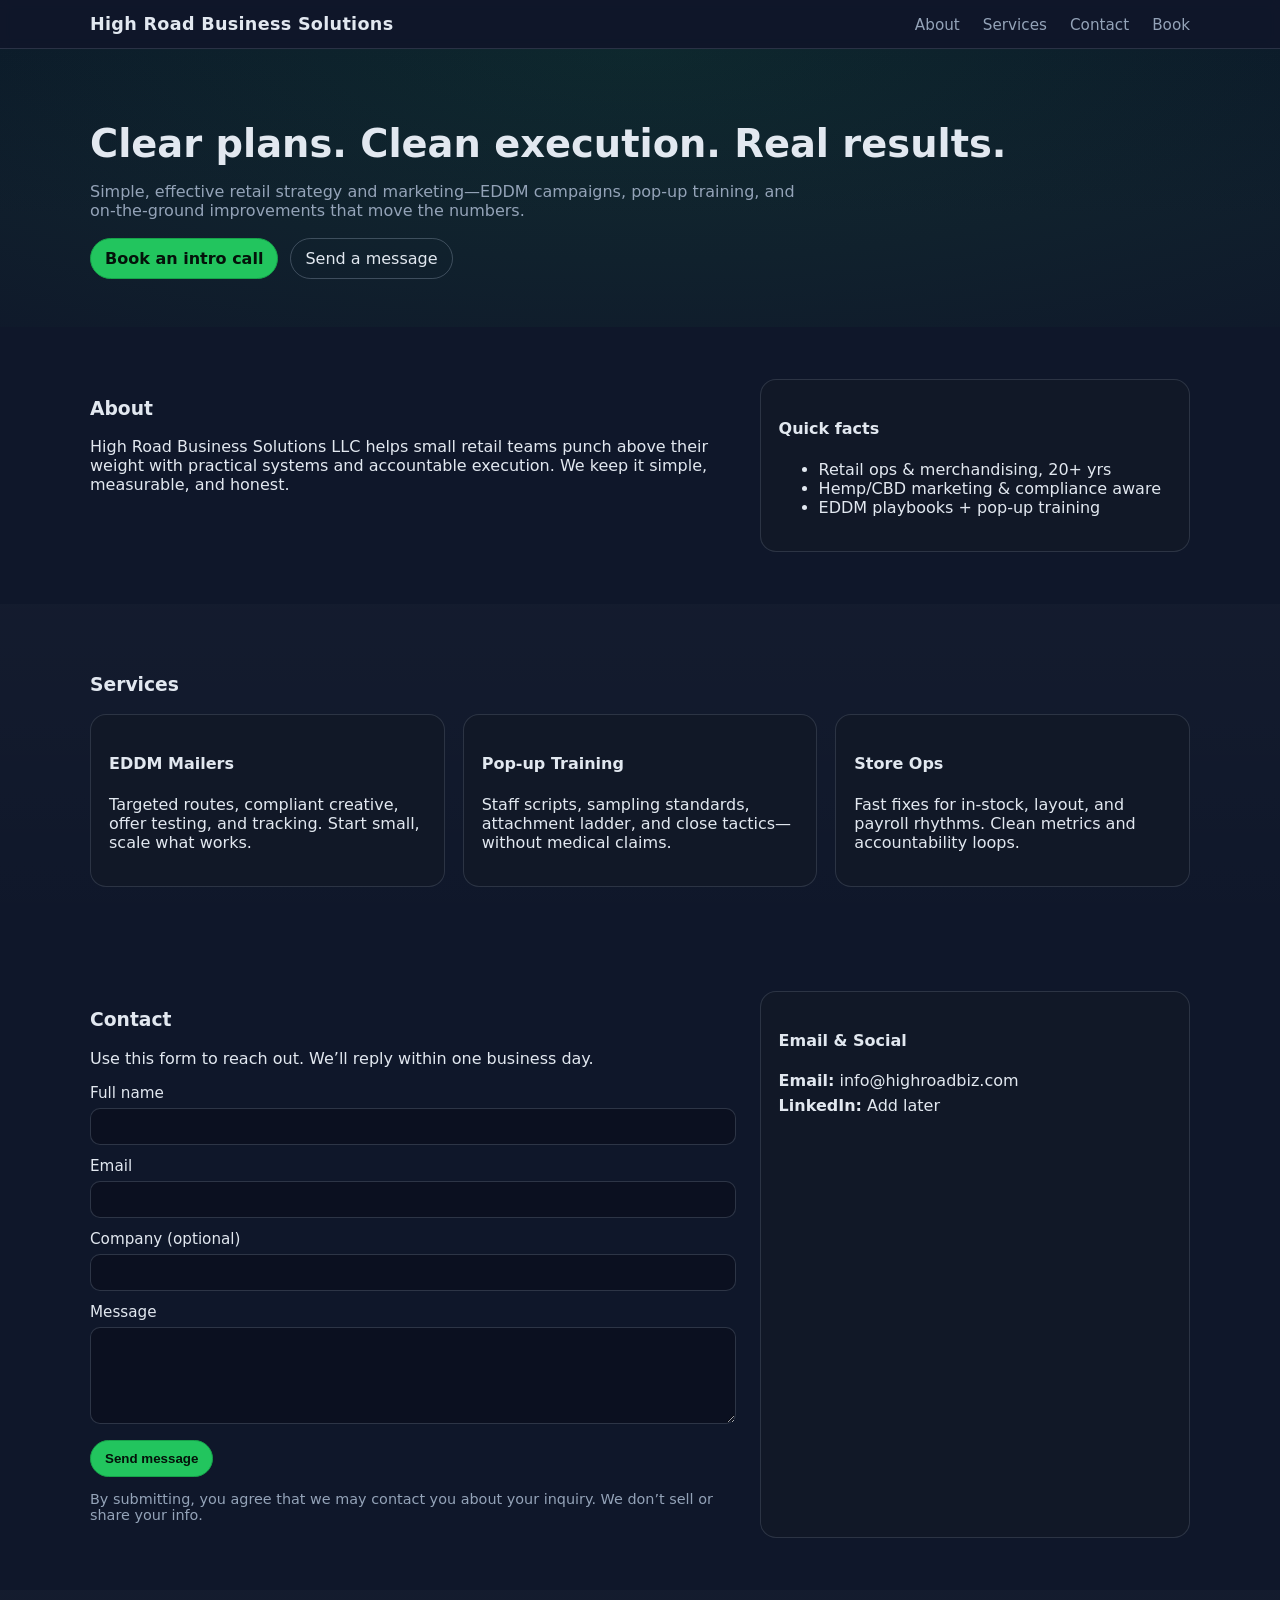
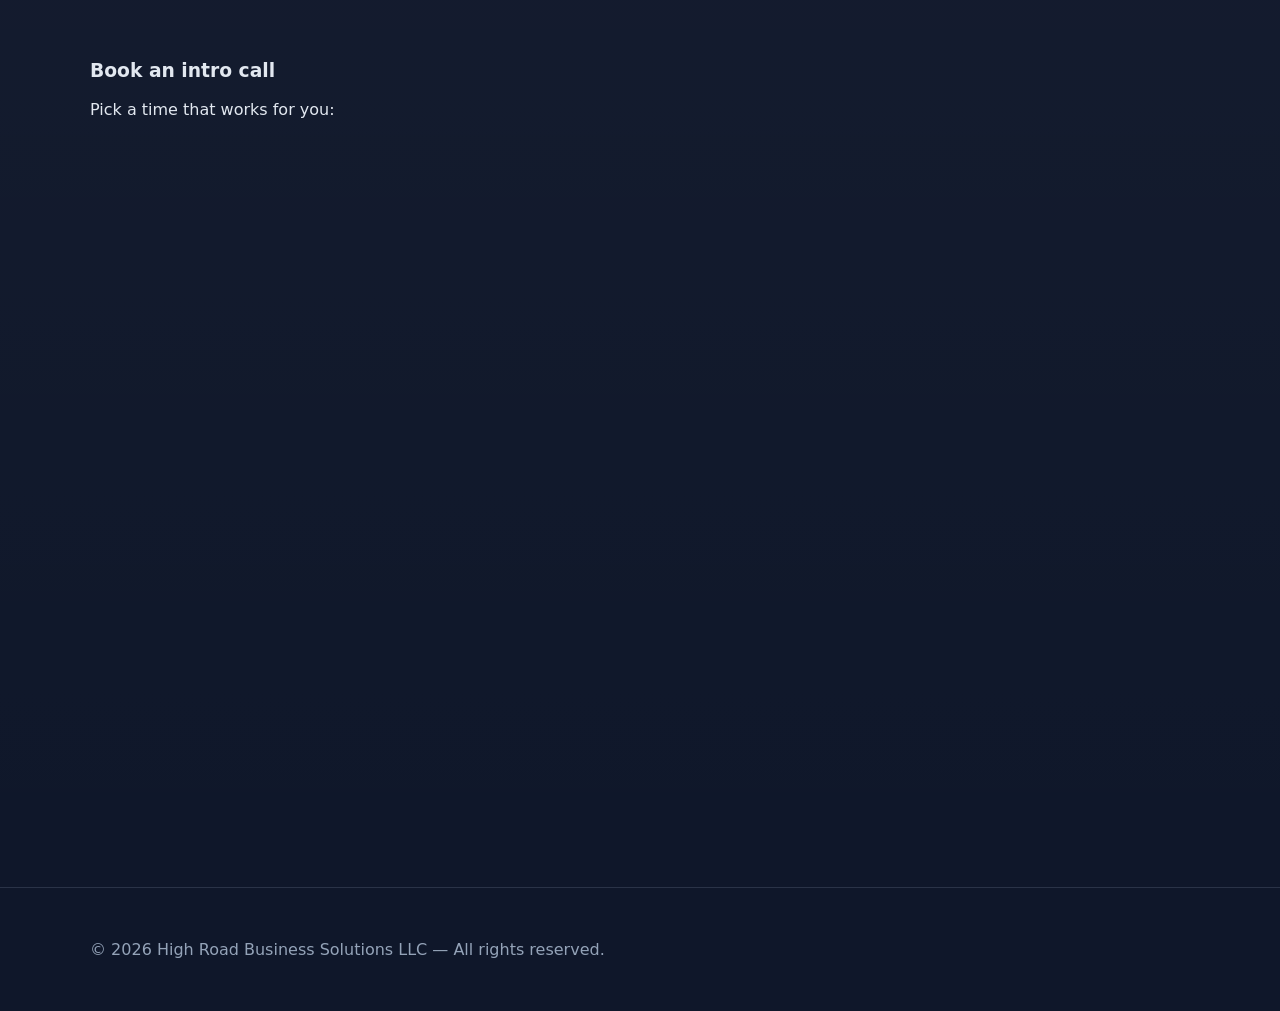
==== index.html @ 43e357ac "Add files via upload" ====
<!doctype html>
<html lang="en">
<head>
  <meta charset="utf-8">
  <meta name="viewport" content="width=device-width, initial-scale=1">
  <title>High Road Business Solutions</title>
  <meta name="description" content="Consulting and marketing support for hemp/CBD and local retail — EDDM, pop-up training, and practical growth ops.">
  <link rel="stylesheet" href="styles.css">
  <link rel="preconnect" href="https://assets.calendly.com">
</head>
<body>
  <header class="site-header">
    <div class="container">
      <h1 class="logo">High Road Business Solutions</h1>
      <nav class="nav">
        <a href="#about">About</a>
        <a href="#services">Services</a>
        <a href="#contact">Contact</a>
        <a href="#booking">Book</a>
      </nav>
    </div>
  </header>

  <main>
    <section class="hero">
      <div class="container">
        <h2>Clear plans. Clean execution. Real results.</h2>
        <p>Simple, effective retail strategy and marketing—EDDM campaigns, pop‑up training, and on‑the‑ground improvements that move the numbers.</p>
        <div class="cta-row">
          <a href="#booking" class="btn primary">Book an intro call</a>
          <a href="#contact" class="btn">Send a message</a>
        </div>
      </div>
    </section>

    <section id="about" class="section">
      <div class="container two-col">
        <div>
          <h3>About</h3>
          <p>High Road Business Solutions LLC helps small retail teams punch above their weight with practical systems and accountable execution. We keep it simple, measurable, and honest.</p>
        </div>
        <div class="card">
          <h4>Quick facts</h4>
          <ul>
            <li>Retail ops &amp; merchandising, 20+ yrs</li>
            <li>Hemp/CBD marketing &amp; compliance aware</li>
            <li>EDDM playbooks + pop‑up training</li>
          </ul>
        </div>
      </div>
    </section>

    <section id="services" class="section alt">
      <div class="container">
        <h3>Services</h3>
        <div class="grid3">
          <div class="card">
            <h4>EDDM Mailers</h4>
            <p>Targeted routes, compliant creative, offer testing, and tracking. Start small, scale what works.</p>
          </div>
          <div class="card">
            <h4>Pop‑up Training</h4>
            <p>Staff scripts, sampling standards, attachment ladder, and close tactics—without medical claims.</p>
          </div>
          <div class="card">
            <h4>Store Ops</h4>
            <p>Fast fixes for in‑stock, layout, and payroll rhythms. Clean metrics and accountability loops.</p>
          </div>
        </div>
      </div>
    </section>

    <section id="contact" class="section">
      <div class="container two-col">
        <div>
          <h3>Contact</h3>
          <p>Use this form to reach out. We’ll reply within one business day.</p>
          <!-- Netlify Forms -->
          <form name="contact" method="POST" data-netlify="true" netlify-honeypot="bot-field" action="/thank-you.html" class="form">
            <input type="hidden" name="form-name" value="contact">
            <p class="hidden">
              <label>Don’t fill this out if you’re human: <input name="bot-field" /></label>
            </p>
            <label>Full name
              <input type="text" name="name" required>
            </label>
            <label>Email
              <input type="email" name="email" required>
            </label>
            <label>Company (optional)
              <input type="text" name="company">
            </label>
            <label>Message
              <textarea name="message" rows="5" required></textarea>
            </label>
            <button type="submit" class="btn primary">Send message</button>
          </form>
          <p class="fineprint">By submitting, you agree that we may contact you about your inquiry. We don’t sell or share your info.</p>
        </div>
        <div class="card">
          <h4>Email &amp; Social</h4>
          <ul class="contact-list">
            <li><strong>Email:</strong> <a href="mailto:info@highroadbiz.com">info@highroadbiz.com</a></li>
            <li><strong>LinkedIn:</strong> <a href="#" target="_blank" rel="noopener">Add later</a></li>
          </ul>
        </div>
      </div>
    </section>

    <section id="booking" class="section alt">
      <div class="container">
        <h3>Book an intro call</h3>
        <p>Pick a time that works for you:</p>

        <!-- Calendly embed -->
        <div class="calendly-inline-widget" data-url="https://calendly.com/YOUR_HANDLE/intro" style="min-width:320px;height:700px;"></div>
        <script type="text/javascript" src="https://assets.calendly.com/assets/external/widget.js" async></script>
      </div>
    </section>
  </main>

  <footer class="site-footer">
    <div class="container">
      <p>© <span id="year"></span> High Road Business Solutions LLC — All rights reserved.</p>
    </div>
  </footer>

  <script>
    document.getElementById('year').textContent = new Date().getFullYear();
  </script>
</body>
</html>
---- styles.css ----
/* Simple, clean, responsive styles */
* { box-sizing: border-box; }
:root {
  --bg: #0f172a;      /* slate-900 */
  --fg: #e2e8f0;      /* slate-200 */
  --muted: #94a3b8;   /* slate-400 */
  --brand: #22c55e;   /* green-500 */
  --brand-dark: #16a34a;
  --card: #111827;    /* gray-900 */
  --alt: #0b1227;
}

html, body { margin:0; padding:0; font-family: system-ui, -apple-system, Segoe UI, Roboto, Arial, sans-serif; color: var(--fg); background: var(--bg); }
a { color: var(--fg); text-decoration: none; }
a:hover { text-decoration: underline; }

.container { width: min(1100px, 92%); margin: 0 auto; }

.site-header { position: sticky; top:0; backdrop-filter: blur(6px); background: rgba(15, 23, 42, 0.8); border-bottom: 1px solid rgba(148,163,184,0.2); }
.site-header .container { display:flex; align-items:center; justify-content: space-between; padding: 14px 0; }
.logo { margin:0; font-size: 1.1rem; letter-spacing: .3px; }
.nav a { margin-left: 18px; font-size: .95rem; color: var(--muted); }
.nav a:hover { color: var(--fg); }

.hero { padding: 72px 0 48px; background: radial-gradient(1200px 400px at 50% 0%, rgba(34,197,94,0.12), transparent), linear-gradient(180deg, var(--alt), transparent 60%); }
.hero h2 { font-size: clamp(1.8rem, 2.4rem, 3rem); margin: 0 0 10px; }
.hero p { color: var(--muted); max-width: 800px; }
.cta-row { margin-top: 18px; display:flex; gap: 12px; flex-wrap: wrap; }

.section { padding: 52px 0; }
.section.alt { background: linear-gradient(180deg, rgba(255,255,255,0.02), rgba(255,255,255,0.00)); }
.two-col { display:grid; grid-template-columns: 1.2fr .8fr; gap: 24px; }
@media (max-width: 900px) { .two-col { grid-template-columns: 1fr; } }
.grid3 { display:grid; grid-template-columns: repeat(3, 1fr); gap: 18px; }
@media (max-width: 900px) { .grid3 { grid-template-columns: 1fr; } }

.card { background: var(--card); border: 1px solid rgba(148,163,184,0.2); border-radius: 16px; padding: 18px; }
.form label { display:block; margin-bottom: 12px; font-size: .95rem; color: var(--fg); }
.form input, .form textarea { width:100%; margin-top: 6px; padding: 10px 12px; border-radius: 10px; border: 1px solid rgba(148,163,184,0.25); background: #0b1020; color: var(--fg); }
.form input:focus, .form textarea:focus { outline: 2px solid rgba(34,197,94,0.35); }

.hidden { position: absolute; left: -10000px; }

.btn { display:inline-block; padding: 10px 14px; border-radius: 999px; border: 1px solid rgba(148,163,184,0.35); }
.btn.primary { background: var(--brand); color: #04120a; border-color: var(--brand-dark); font-weight: 600; }
.btn.primary:hover { background: var(--brand-dark); }

.site-footer { padding: 36px 0; border-top: 1px solid rgba(148,163,184,0.2); color: var(--muted); }
.fineprint { color: var(--muted); font-size: .9rem; }

.contact-list { list-style: none; padding-left: 0; }
.contact-list li { margin: 6px 0; }
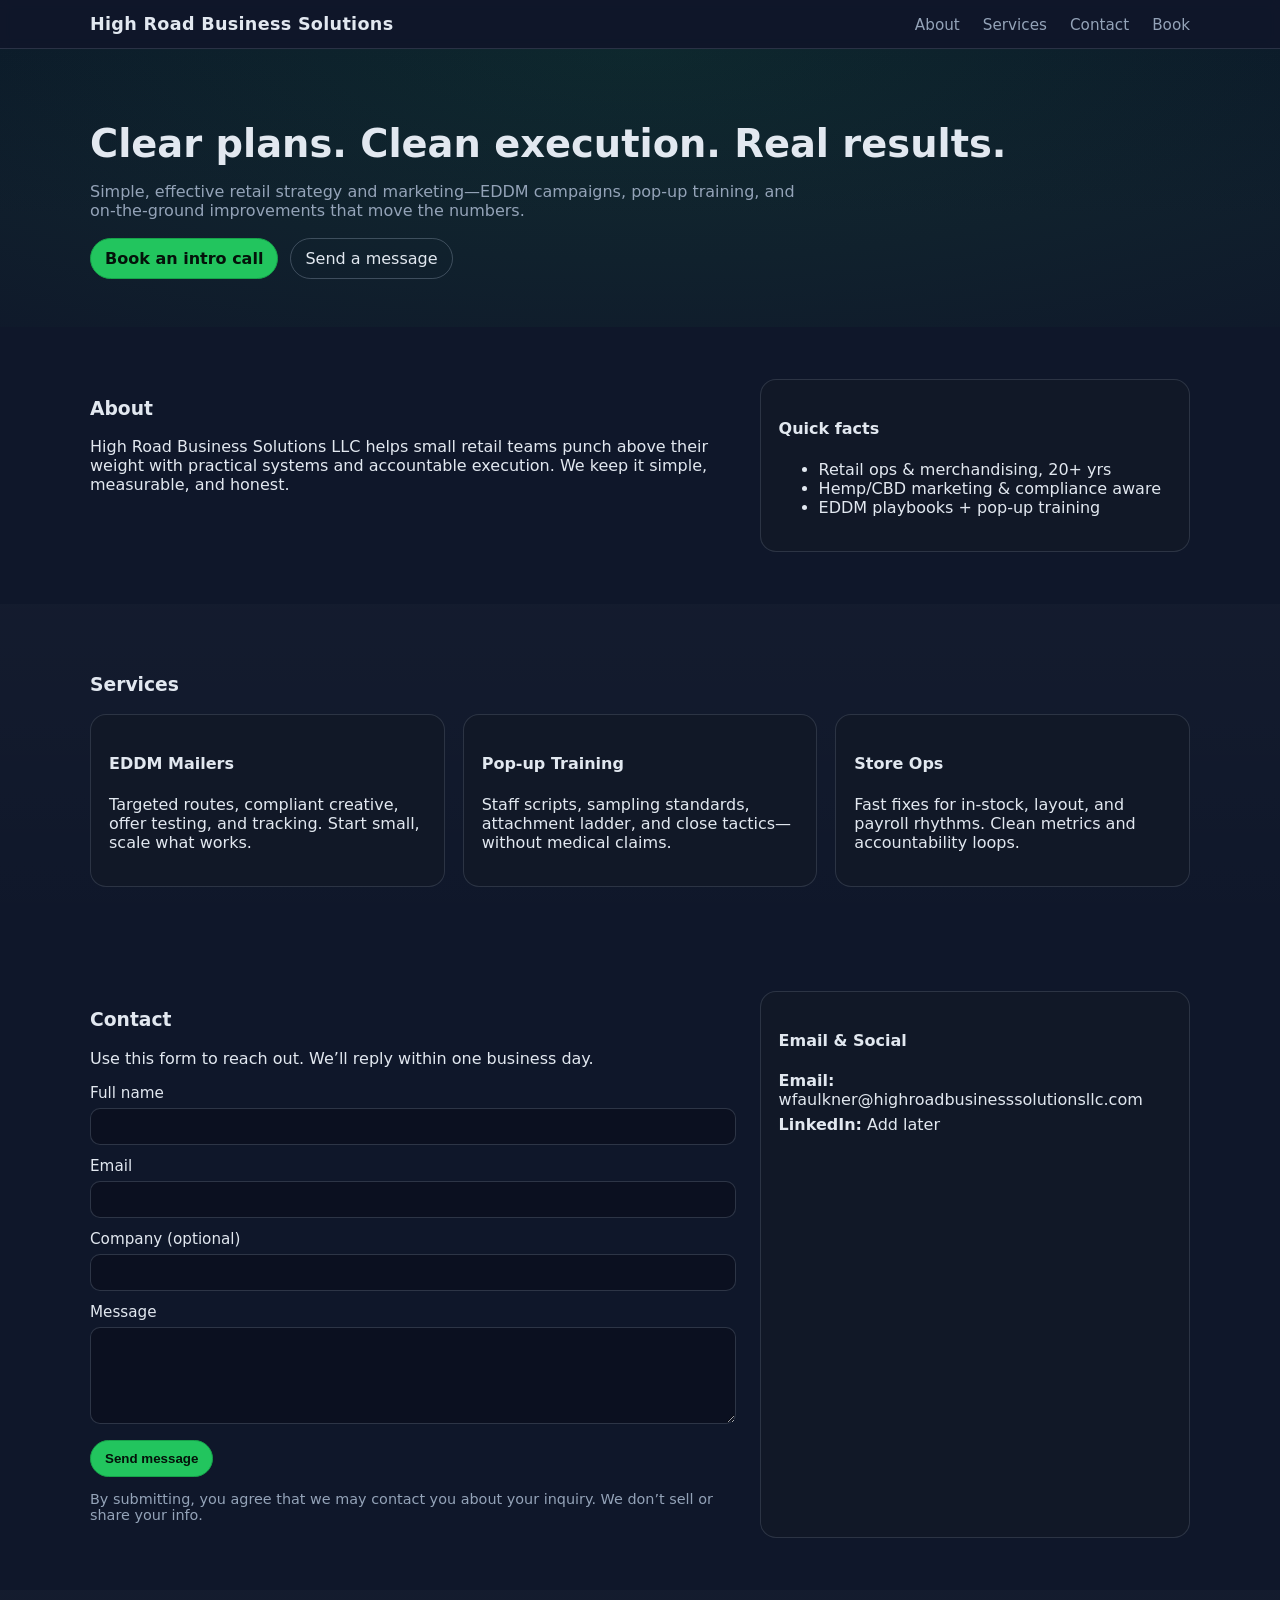
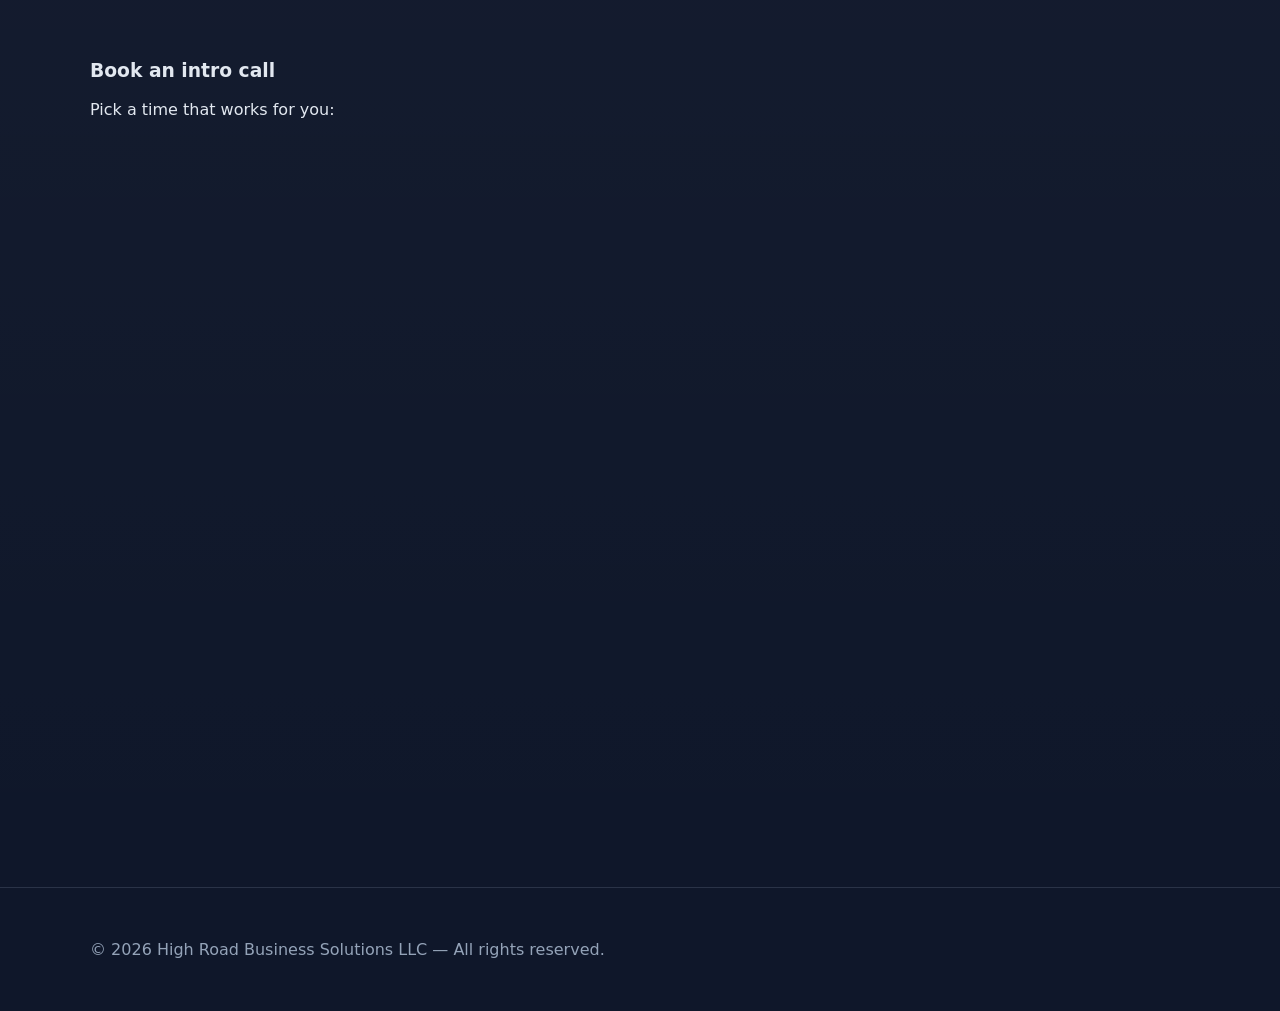
==== commit 3e8e0b69: "Update email address in contact list" ====
--- a/index.html
+++ b/index.html
@@ -100,7 +100,7 @@
         <div class="card">
           <h4>Email &amp; Social</h4>
           <ul class="contact-list">
-            <li><strong>Email:</strong> <a href="mailto:info@highroadbiz.com">info@highroadbiz.com</a></li>
+            <li><strong>Email:</strong> <a href="mailto:info@highroadbiz.com">wfaulkner@highroadbusinesssolutionsllc.com</a></li>
             <li><strong>LinkedIn:</strong> <a href="#" target="_blank" rel="noopener">Add later</a></li>
           </ul>
         </div>
